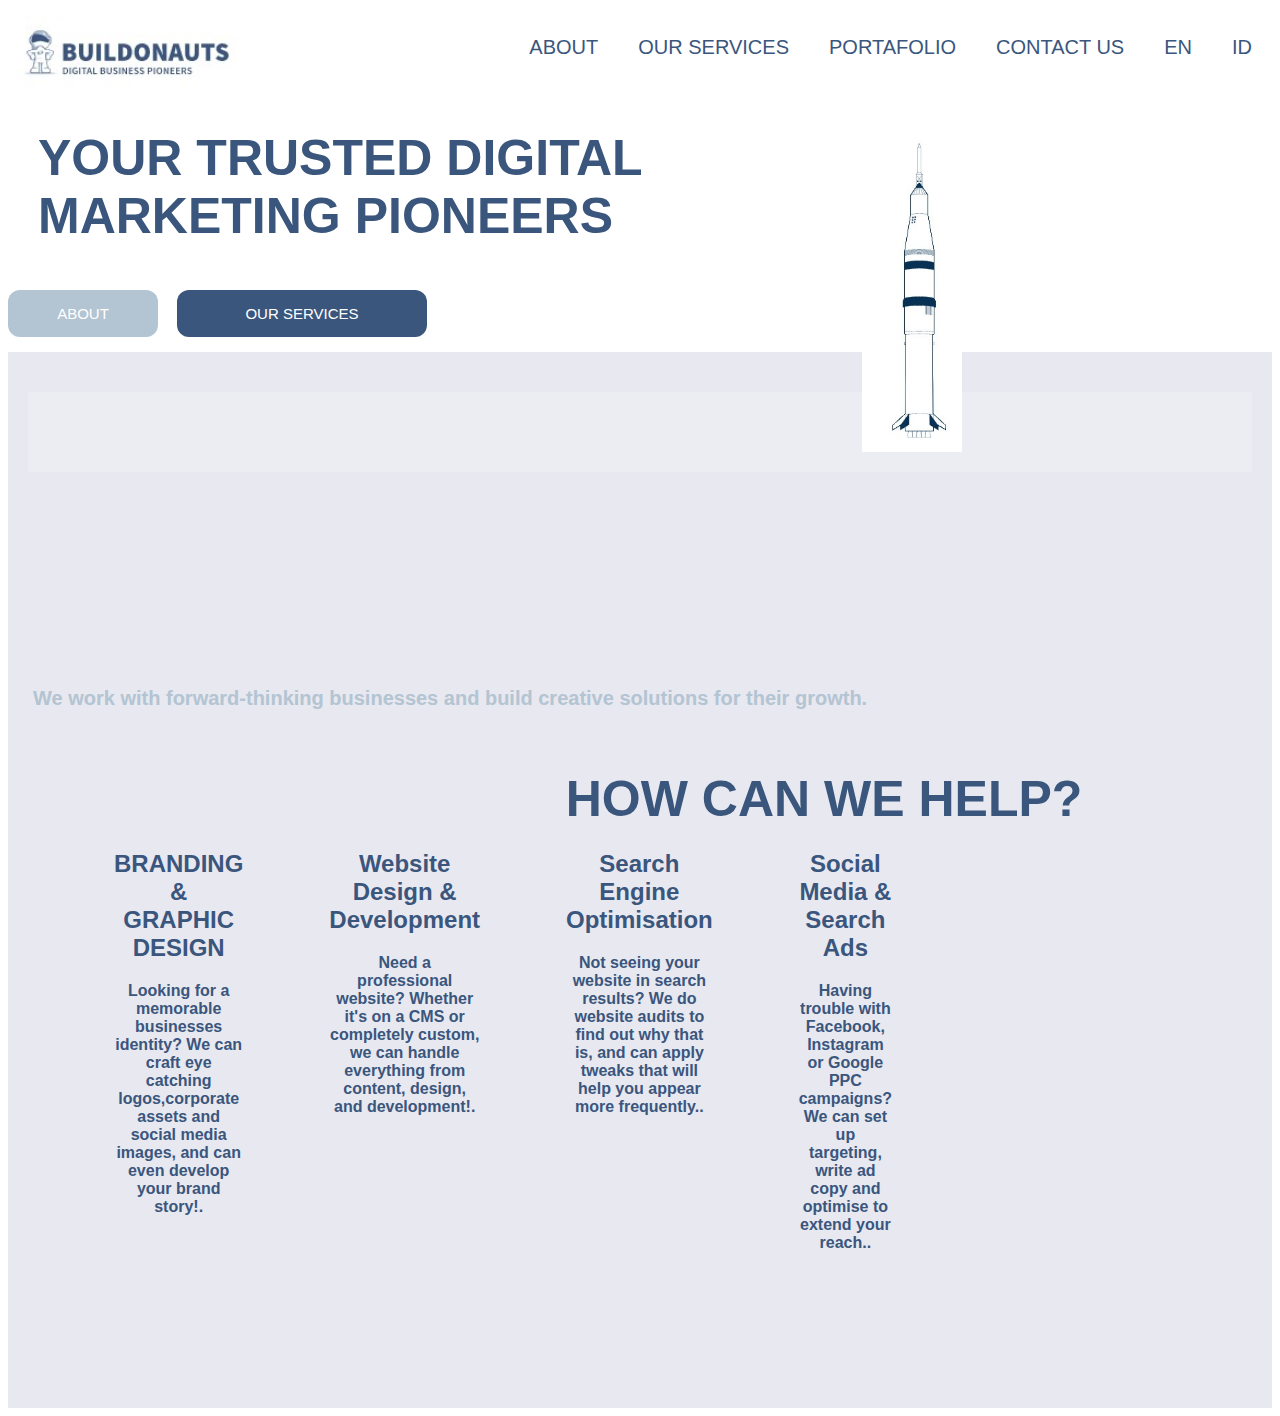
==== ProyectoFinal/index.html @ ac316a4b "Primer Commit" ====
<!DOCTYPE html>
<html lang="en">
<head>
    <meta charset="UTF-8">
    <meta http-equiv="X-UA-Compatible" content="IE=edge">
    <meta name="viewport" content="width=device-width, initial-scale=1.0">
    <link rel="stylesheet" href="./CSS/style.css">
    <title>Proyecto Final</title>
</head>
<body>
    <div>
            <div>
            <ul class="navbar fixed top navbar-expand-lg">
                <a class="item" href="#">ID</a>
                <a class="item" href="#">EN</a>
                <a class="item" href="#">CONTACT US</a>
                <a class="item" href="#">PORTAFOLIO</a>
            </ul>
            <ul>
                <a class="item " href="#">OUR SERVICES </a>
                <a class="item" href="#">ABOUT </a>
            </ul>
        </nav>
    </div>
</div>
<div class="float-left">
    <img class="img-title" src="./assets/TituloBuild.jpg" alt="TituloBuild">
  </div>

  <div> 
    <img class="float-center" src="./assets/cohete pequeño.jpg" alt="TituloBuild">
  </div>

  <div>
    <H1 class="h1">YOUR TRUSTED DIGITAL MARKETING PIONEERS </H1>

<div>
    <P 
    class="p-gray">We work with forward-thinking businesses and build creative solutions for their growth.
    </P>
</div>
<div >
        <button class="btn-uno" >ABOUT</button>
        <button class="btn-dos" >OUR SERVICES</button>
</div>
</div> 
<div class="container-first">
<div class="type-container">
    <H1 class="h1" style="float: right;">HOW CAN WE HELP?</H1>
</div>
<div class="item2 d-flex">
      <div class="item2">
          <h2>BRANDING & GRAPHIC DESIGN</h2>
        <p>Looking for a memorable businesses identity? We can craft eye
            catching logos,corporate assets and social media images, and can even develop your brand story!.</p>
      </div>
 
    <div class="item2">
        <h2>Website Design & Development</h2>
      <p>Need a professional website? Whether 
          it's on a CMS or completely custom, we can handle everything from content, design, and development!.</p>
    </div>
    <div class="item2">
        <h2>Search Engine Optimisation</h2>
      <p>Not seeing your website in search results? We do website audits to find out why that is, and can apply tweaks that will help you appear more frequently..</p>
    </div>
    <div class="item2">
        <h2>Social Media & Search Ads</h2>
      <p>Having trouble with Facebook, Instagram or Google PPC campaigns? We can set up targeting, write ad copy and optimise to extend your reach..</p>
    </div>
  </div>
</div>
    
</body>
</html>
---- ProyectoFinal/CSS/style.css ----
.main-container{
    background-color: #0a8bd6;
}
.item{
    color:#3a567d;
    padding:  5px;
    font-family: Arial, Helvetica, sans-serif;
    text-align: right;
    max-width:767px;
    float:right;
    font-size: 20px;
    margin: 15px 15px;
    text-decoration: none;
}
.h1{
    color: #3a567d;
    font-weight: bold;
    font-family: Arial, Helvetica, sans-serif;
    width:20cm;
    padding: 15px 15px;
    font-size: 50px;
    margin: 15px 15px;
}
.p-gray{
    color: #b3c4d2;
    font-weight: bold;
    font-family: Arial, Helvetica, sans-serif;
    margin: 15px 10px;
    font-size: 20px;
    padding: 15px 15px;
    float: left; 
    text-align: center;
    
}
.float-center{
    float: right;
    width: 100px;
    margin: 5px 10px;
    padding: 25px 300px 200px 50px;

}
.img-title{
    width: 250px;
    height: auto;
}
.btn-dos{
    color: white;
    font-weight: bold;
    background-color: #3a567d;
    border-radius: 12px;
    padding: 10px 24px;
    width: 250px;
    font-weight: 100;
    padding: 15px 15px;
    font-size: 15px;
    margin: 15px 15px;
    border:none;
    
}
.btn-uno{
    color: white;
    background-color: #b3c4d2;
    border-radius: 12px;
    padding: 10px 24px;
    width: 150px;
    font-weight: 100;
    padding: 15px 15px;
    font-size: 15px;
    border: none;
}
.container-first{
    padding: 40px 20px 40px 20px;
    background-color: #e8e8f0;
    text-align: center;
}
.type-container {
    padding: 40px 20px 40px 20px;
    background-color: #ececf3;
    margin-bottom: 80px;
    text-align: center;
}
.d-flex{
    display: flex;
}
    .item2 {
        flex-grow: 1;
        color:#3a567d;
        font-weight: bold;
        font-family: Arial, Helvetica, sans-serif;
        padding: 40px;
        margin: 10px 3px;
        text-align: center;
    }
    
    .flex-grow-1 {
        flex-grow: 1;
    }
    
    .flex-grow-2 {
        flex-grow: 2;
    }
    
    .flex-grow-3 {
        flex-grow: 3;
    }
    
    .flex-grow-4 {
        flex-grow: 4;
    }
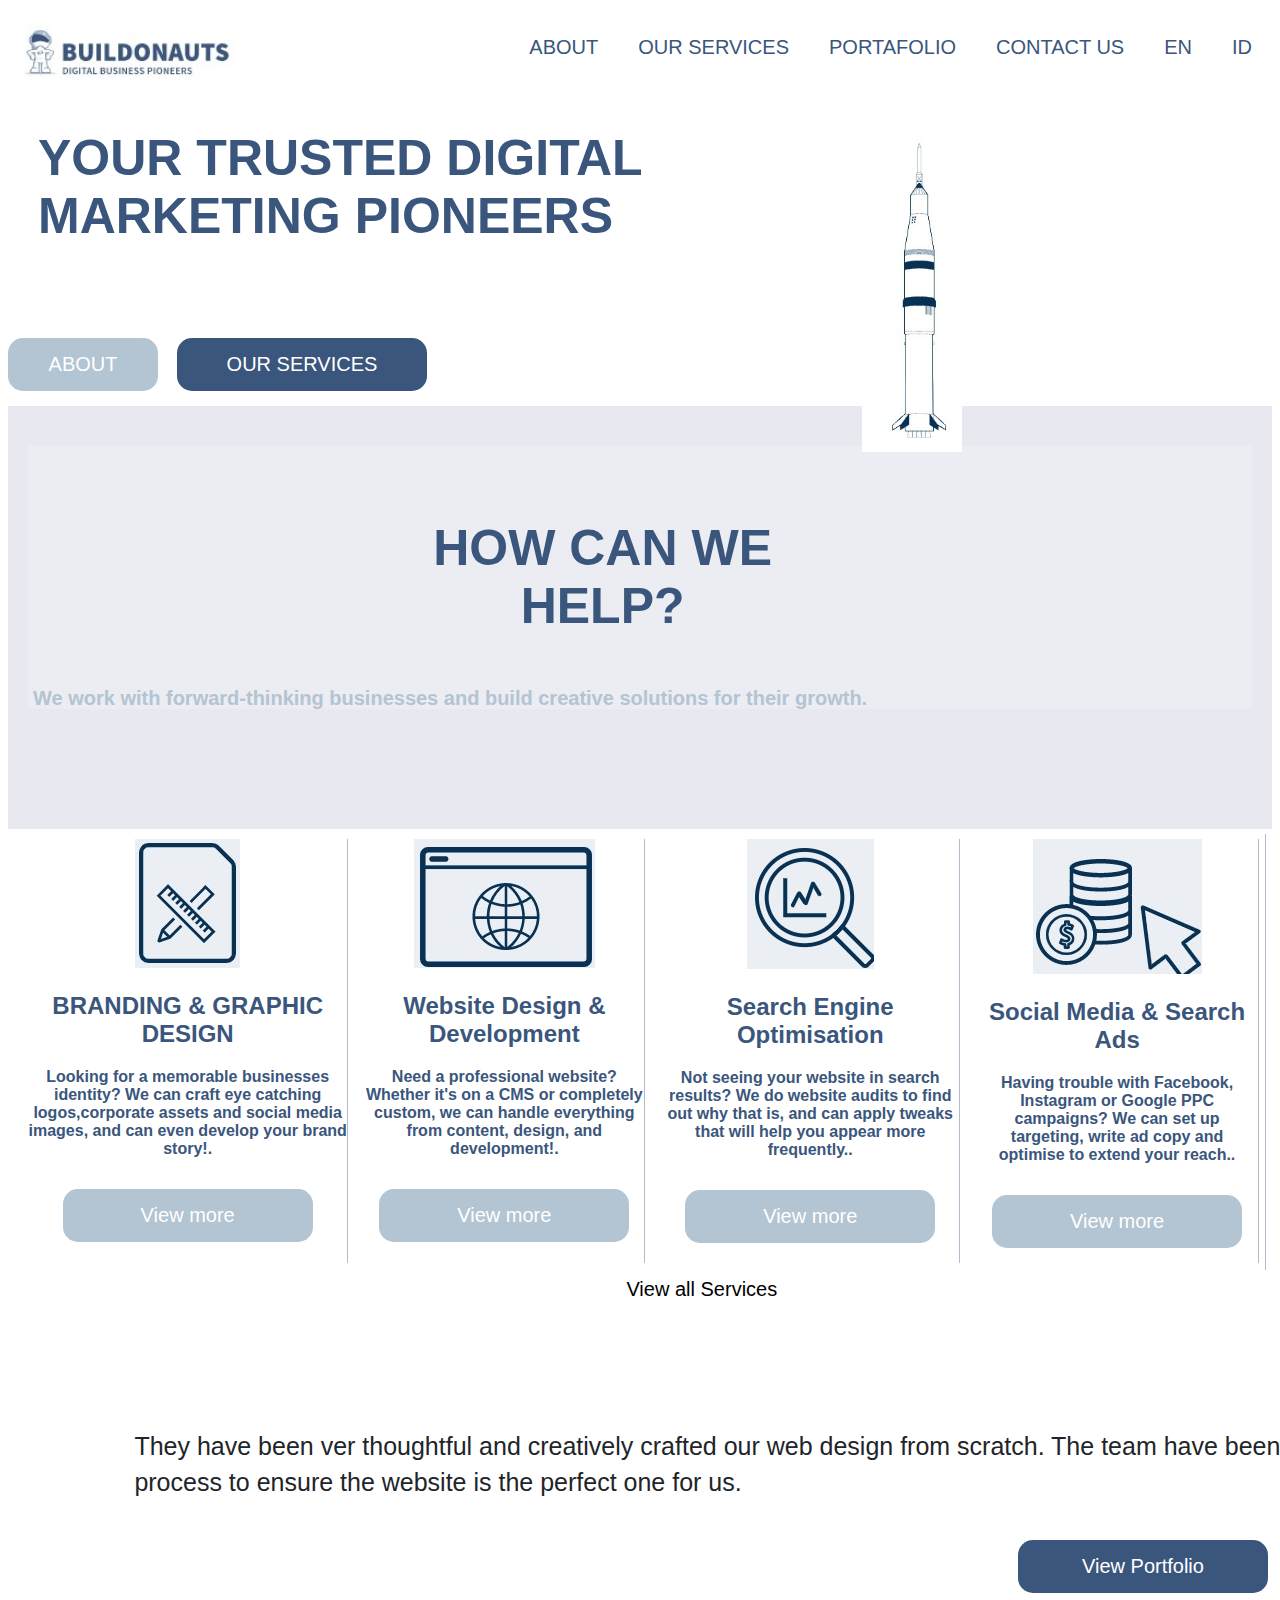
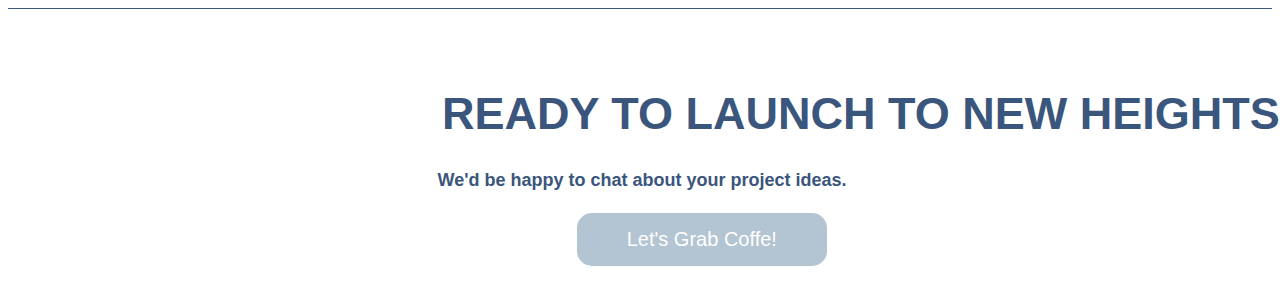
==== commit e84bb8df: "Final" ====
--- a/ProyectoFinal/index.html
+++ b/ProyectoFinal/index.html
@@ -23,53 +23,86 @@
         </nav>
     </div>
 </div>
-<div class="float-left">
+<div>
+<div >
     <img class="img-title" src="./assets/TituloBuild.jpg" alt="TituloBuild">
   </div>
-
-  <div> 
+<div>
+  <div class="row" > 
     <img class="float-center" src="./assets/cohete pequeño.jpg" alt="TituloBuild">
   </div>
-
+</div>
+</div>
   <div>
     <H1 class="h1">YOUR TRUSTED DIGITAL MARKETING PIONEERS </H1>
+    <p class="p-gray">
+      We work with forward-thinking businesses and build creative solutions for their growth.
+    </P>
 
-<div>
-    <P 
-    class="p-gray">We work with forward-thinking businesses and build creative solutions for their growth.
-    </P>
+<div class="row">
+  <button class="btn-uno" >ABOUT</button>
+  <button class="btn-dos" >OUR SERVICES</button>
 </div>
-<div >
-        <button class="btn-uno" >ABOUT</button>
-        <button class="btn-dos" >OUR SERVICES</button>
 </div>
-</div> 
+
 <div class="container-first">
 <div class="type-container">
-    <H1 class="h1" style="float: right;">HOW CAN WE HELP?</H1>
+  
+    <H1 class="h1-sec row-low" >HOW CAN WE HELP?</H1>
+</div>
+</div>
 </div>
 <div class="item2 d-flex">
       <div class="item2">
+        <img src="./assets/lapiz.jpg" alt="Hoja lapiz">
           <h2>BRANDING & GRAPHIC DESIGN</h2>
         <p>Looking for a memorable businesses identity? We can craft eye
             catching logos,corporate assets and social media images, and can even develop your brand story!.</p>
-      </div>
+      <button class="btn-tres">View more</button>
+          </div>
  
     <div class="item2">
+      <img src="./assets/mundo.jpg" alt="Mundo pagina">
         <h2>Website Design & Development</h2>
       <p>Need a professional website? Whether 
           it's on a CMS or completely custom, we can handle everything from content, design, and development!.</p>
+        <button class="btn-tres">View more</button>
+        </div>
+    <div class="item2">
+      <img src="./assets/Lupa.jpg" alt="">
+        <h2>Search Engine Optimisation</h2>
+      <p>Not seeing your website in search results? We do website audits to find out why that is, and can apply tweaks that will help you appear more frequently..</p>
+    <button class="btn-tres">View more</button>
     </div>
     <div class="item2">
-        <h2>Search Engine Optimisation</h2>
-      <p>Not seeing your website in search results? We do website audits to find out why that is, and can apply tweaks that will help you appear more frequently..</p>
-    </div>
-    <div class="item2">
+      <img src="./assets/moneda.jpg" alt="">
         <h2>Social Media & Search Ads</h2>
       <p>Having trouble with Facebook, Instagram or Google PPC campaigns? We can set up targeting, write ad copy and optimise to extend your reach..</p>
+    <button class="btn-tres">View more</button>
     </div>
   </div>
+  <div>
+    <button class="btn-cuatro"> View all Services</button>
+  </div>
+
+  <div class="p-container">
+    <p class="p-consult">
+      They have been ver thoughtful and creatively crafted our web design from scratch. The team have been effectively communicating with us
+      throughout the web building process to ensure the website is the perfect one for us.
+    </p>
+    <button class="btn-cinco" >View Portfolio</button>
+  </div class="border-top">
+
+  <div class="border-top">
+    <h1 class="H1-CENTER" >READY TO LAUNCH TO NEW HEIGHTS?</h1>
+    <p class="p-subtitle">
+      We'd be happy to chat about your project ideas.
+    </p>
+    <button class="btn-seis">Let's Grab Coffe! </button>
+  </div>
+
 </div>
+
     
 </body>
 </html>--- a/ProyectoFinal/CSS/style.css
+++ b/ProyectoFinal/CSS/style.css
@@ -20,6 +20,14 @@
     padding: 15px 15px;
     font-size: 50px;
     margin: 15px 15px;
+}
+.h1-sec{
+    color: #3a567d;
+    font-weight: bold;
+    font-family: Arial, Helvetica, sans-serif;
+  margin-left: 30%;
+    font-size: 50px;
+   
 }
 .p-gray{
     color: #b3c4d2;
@@ -43,30 +51,33 @@
     width: 250px;
     height: auto;
 }
+
 .btn-dos{
     color: white;
     font-weight: bold;
     background-color: #3a567d;
-    border-radius: 12px;
-    padding: 10px 24px;
-    width: 250px;
-    font-weight: 100;
-    padding: 15px 15px;
-    font-size: 15px;
-    margin: 15px 15px;
-    border:none;
+    border-radius: 15px;
+    padding: 10px 24px;
+    width: 250px;
+    font-weight: 150;
+    padding: 15px 15px;
+    font-size: 20px;
+    margin: 15px 15px;
+    border:none;
+    margin-top: 5%;
     
 }
 .btn-uno{
     color: white;
     background-color: #b3c4d2;
-    border-radius: 12px;
+    border-radius: 15px;
     padding: 10px 24px;
     width: 150px;
     font-weight: 100;
     padding: 15px 15px;
-    font-size: 15px;
+    font-size: 20px;
     border: none;
+
 }
 .container-first{
     padding: 40px 20px 40px 20px;
@@ -83,27 +94,110 @@
     display: flex;
 }
     .item2 {
-        flex-grow: 1;
+        flex-grow: 3;
         color:#3a567d;
         font-weight: bold;
         font-family: Arial, Helvetica, sans-serif;
-        padding: 40px;
-        margin: 10px 3px;
+        margin: 5px 6px 7px 10px;
         text-align: center;
-    }
-    
-    .flex-grow-1 {
-        flex-grow: 1;
-    }
-    
-    .flex-grow-2 {
-        flex-grow: 2;
-    }
-    
-    .flex-grow-3 {
-        flex-grow: 3;
-    }
-    
-    .flex-grow-4 {
-        flex-grow: 4;
-    }+        border-right: 1px solid rgba(58,86,125,.4); 
+}
+
+.btn-tres{
+    color: white;
+    font-weight: bold;
+    background-color: #b3c4d2;
+    border-radius: 15px;
+    padding: 10px 24px;
+    width: 250px;
+    font-weight: 150;
+    padding: 15px 15px;
+    font-size: 20px;
+    margin: 15px 15px;
+    border:none;
+}
+.btn-cuatro{
+    color: 3a567d;
+    font-weight: bold;
+    background-color: white;
+    width: 250px;
+    font-weight: 150;
+    font-size: 20px;
+    border:none;
+    margin-left: 45%;
+    margin-right: auto;
+    
+
+}
+.p-container{
+    -webkit-box-sizing: border-box;
+    box-sizing: border-box;
+    width: 1880px;
+    align-items: center;
+    margin-left: 10%;
+    margin-top: 10%;
+}
+.p-consult{
+    color: #212529;
+    font-family: nimbus-sans,sans-serif;
+    font-size: 25px;
+    font-weight: 400;
+    line-height: 1.45;
+    text-align: left;
+    background-color: #fff;
+
+}
+.btn-cinco{
+    color: white;
+    font-weight: bold;
+    background-color: #3a567d;
+    border-radius: 15px;
+    padding: 10px 24px;
+    width: 250px;
+    font-weight: 150;
+    padding: 15px 15px;
+    font-size: 20px;
+    margin: 15px 15px;
+    border:none;
+    margin-left: 47%;
+}  
+.border-top{
+    border-top: 1px solid #3a567d !important;
+    
+   
+}
+.H1-CENTER{
+    color: #3a567d;
+    font-weight: bold;
+    font-family: Arial, Helvetica, sans-serif;
+    width:25cm;
+    padding: 15px 15px;
+    font-size: 45px;
+    margin: 15px 15px;
+    text-align: center;
+    margin-left: 30%;
+    margin-top: 5%;
+}
+
+.p-subtitle{
+    color:#3a567d;
+    font-weight: bold;
+    font-family: Arial, Helvetica, sans-serif;
+    margin: 5px 6px 7px 10px;
+    text-align: center;
+    font-size: large;
+}
+.btn-seis{
+    color: white;
+    font-weight: bold;
+    background-color: #b3c4d2;
+    border-radius: 15px;
+    padding: 10px 24px;
+    width: 250px;
+    font-weight: 150;
+    padding: 15px 15px;
+    font-size: 20px;
+    margin: 15px 15px;
+    border:none;
+    margin-left: 45%;
+}
